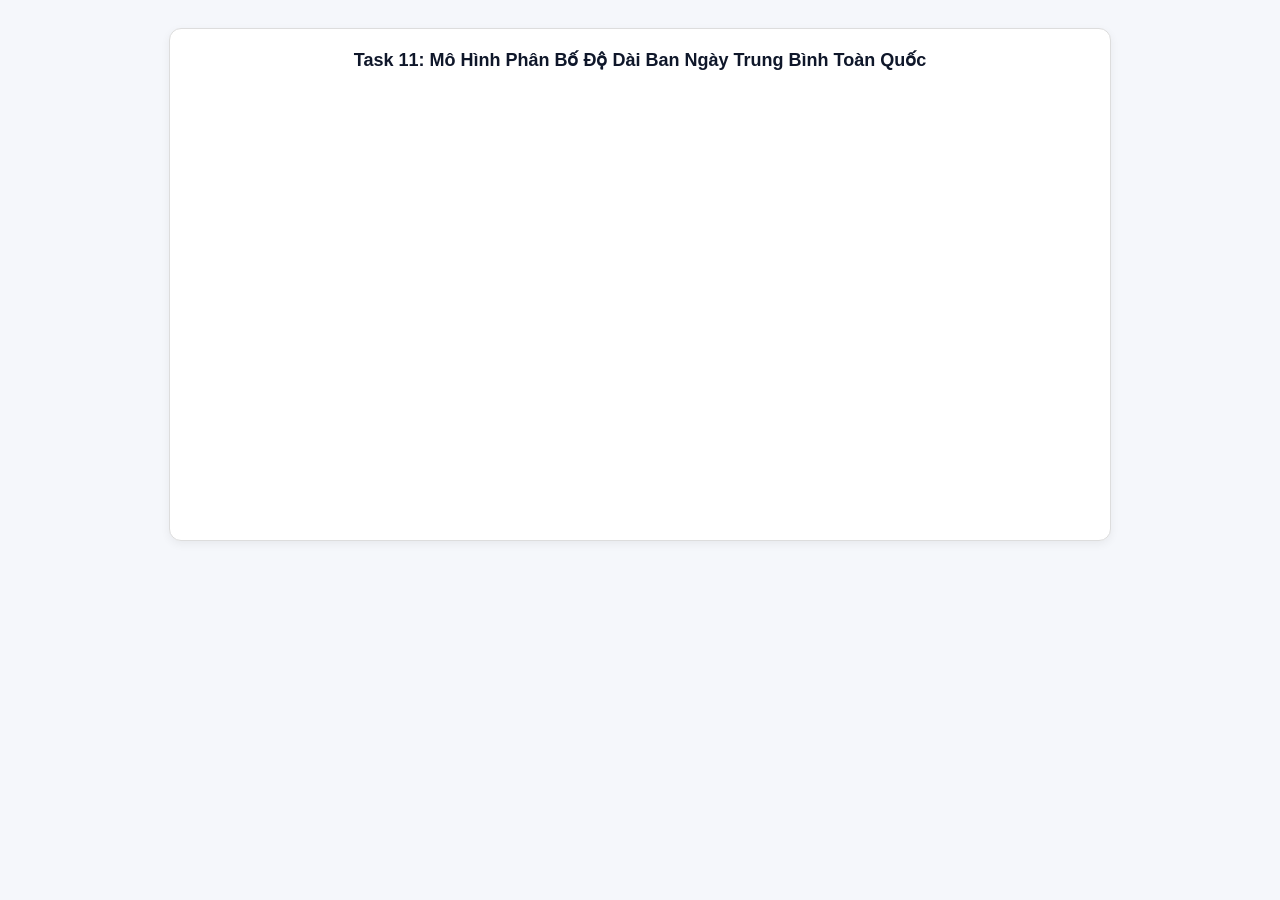
==== task/task11.html @ f25e9bdd "add tasks" ====
<!DOCTYPE html>
<html lang="vi">
<head>
    <meta charset="UTF-8">
    <title>Task 11: Độ Dài Ban Ngày</title>
    <script src="https://d3js.org/d3.v7.min.js"></script>
    <style>
        body {
            font-family: Arial, sans-serif;
            padding: 20px;
            background: #f5f7fb;
            color: #222;
        }

        .chart-box {
            background: white;
            border: 1px solid #ddd;
            border-radius: 12px;
            padding: 20px;
            box-shadow: 0 3px 10px rgba(0, 0, 0, 0.06);
            max-width: 900px;
            margin: 0 auto;
            position: relative;
        }

        .chart-title {
            font-size: 18px;
            font-weight: bold;
            margin-bottom: 25px;
            color: #0f172a;
            text-align: center;
        }

        /* Tùy chỉnh lưới và trục tọa độ của D3 */
        .grid line { stroke: #e5e7eb; }
        .grid path { stroke: none; }
        .axis text { font-size: 11px; fill: #555; }

		/* Tooltip */
        .d3-tooltip {
            position: absolute;
            background: #1e293b;
            color: #f8fafc;
            padding: 10px 14px;
            border-radius: 6px;
            font-size: 13px;
            pointer-events: none;
            opacity: 0;
            z-index: 100;
            box-shadow: 0 4px 15px rgba(0,0,0,0.15);
            line-height: 1.5;
        }
        .tooltip-date {
            font-weight: bold;
            color: #94a3b8;
            margin-bottom: 4px;
            border-bottom: 1px solid rgba(255,255,255,0.1);
            padding-bottom: 2px;
        }
        
        /* Chấm tròn xuất hiện khi hover */
        .hover-circle {
            pointer-events: none; /* Tránh cản trở sự kiện chuột của overlay */
            transition: opacity 0.1s ease;
        }
    </style>
</head>
<body>

    <div class="chart-box">
        <div class="chart-title">Task 11: Mô Hình Phân Bố Độ Dài Ban Ngày Trung Bình Toàn Quốc</div>
        <svg id="daylightChart" width="840" height="420"></svg>
        <div id="tooltip" class="d3-tooltip"></div>
    </div>

    <script>
        // 1. CẤU HÌNH KÍCH THƯỚC KHUNG VẼ
        const svg = d3.select("#daylightChart");
        const width = +svg.attr("width");
        const height = +svg.attr("height");
        const margin = { top: 20, right: 30, bottom: 40, left: 60 };

        const innerWidth = width - margin.left - margin.right;
        const innerHeight = height - margin.top - margin.bottom;

        const g = svg.append("g").attr("transform", `translate(${margin.left},${margin.top})`);

        const parseDate = d3.timeParse("%m/%d/%Y");
        const formatDate = d3.timeFormat("%d/%m/%Y");

        // Hàm quy đổi AM/PM sang số phút để làm phép trừ
        function timeToMinutes(timeStr) {
            if (!timeStr) return 0;
            const [time, modifier] = timeStr.split(' ');
            let [hours, minutes] = time.split(':').map(Number);
            if (hours === 12) hours = modifier === 'AM' ? 0 : 12;
            else if (modifier === 'PM') hours += 12;
            return hours * 60 + minutes;
        }

        // 2. TẢI VÀ XỬ LÝ DỮ LIỆU
        d3.csv("df_weather_fixed_utf8_cleaned.csv").then(data => {
            
            // Tính toán cột Độ dài ngày (giờ)
            let cleanedData = [];
            data.forEach(d => {
                const parsed = parseDate(d.date);
                if (parsed) {
                    const rise = timeToMinutes(d["astro.sunrise"]);
                    const set = timeToMinutes(d["astro.sunset"]);
                    cleanedData.push({
                        date: parsed,
                        dayLength: (set - rise) / 60
                    });
                }
            });

            // Gộp nhóm: Tính trung bình độ dài ngày của toàn quốc theo từng mốc Ngày
            const nestedData = d3.rollups(cleanedData,
                v => d3.mean(v, d => d.dayLength),
                d => d.date
            ).map(([date, avgLength]) => ({
                date: date,
                dayLength: avgLength
            })).sort((a, b) => a.date - b.date);

            // 3. THIẾT LẬP THANG ĐO (SCALES)
            const x = d3.scaleTime()
                .domain(d3.extent(nestedData, d => d.date))
                .range([0, innerWidth]);

            // TINH CHỈNH TRỤC Y: Cắt sát vào Min và Max để thấy rõ đường cong hình Sin
            const minLen = d3.min(nestedData, d => d.dayLength);
            const maxLen = d3.max(nestedData, d => d.dayLength);
            
            const y = d3.scaleLinear()
                .domain([minLen - 0.2, maxLen + 0.2]) // Padding thêm 0.2h ở trên và dưới
                .range([innerHeight, 0]);

            // 4. KHỞI TẠO DẢI MÀU GRADIENT (Vàng Cam)
            const defs = svg.append("defs");
            const gradient = defs.append("linearGradient")
                .attr("id", "area-gradient")
                .attr("x1", "0%").attr("y1", "0%")
                .attr("x2", "0%").attr("y2", "100%");
            gradient.append("stop").attr("offset", "0%").attr("stop-color", "#f59e0b").attr("stop-opacity", 0.5);
            gradient.append("stop").attr("offset", "100%").attr("stop-color", "#f59e0b").attr("stop-opacity", 0.05);

            // 5. VẼ LƯỚI & TRỤC TỌA ĐỘ
            g.append("g").attr("class", "grid").call(d3.axisLeft(y).tickSize(-innerWidth).tickFormat(""));
            g.append("g").attr("transform", `translate(0, ${innerHeight})`).attr("class", "axis").call(d3.axisBottom(x).ticks(8).tickFormat(d3.timeFormat("%d/%m")));
            g.append("g").attr("class", "axis").call(d3.axisLeft(y).tickFormat(d => d.toFixed(1) + "h"));

            // 6. ĐỊNH NGHĨA AREA VÀ LINE
            const areaGenerator = d3.area()
                .x(d => x(d.date))
                .y0(innerHeight)
                .y1(d => y(d.dayLength))
                .curve(d3.curveMonotoneX);

            const lineGenerator = d3.line()
                .x(d => x(d.date))
                .y(d => y(d.dayLength))
                .curve(d3.curveMonotoneX);

            // Vẽ Vùng Gradient
            g.append("path")
                .datum(nestedData)
                .attr("fill", "url(#area-gradient)")
                .attr("d", areaGenerator);

            // Vẽ Đường viền Line
            g.append("path")
                .datum(nestedData)
                .attr("fill", "none")
                .attr("stroke", "#f59e0b")
                .attr("stroke-width", 3)
                .attr("d", lineGenerator);

            // 7. TƯƠNG TÁC HOVER QUÉT TỌA ĐỘ
            // Tạo 1 vòng tròn để bắt dính vào điểm dữ liệu
            const hoverCircle = g.append("circle")
                .attr("class", "hover-circle")
                .attr("r", 6)
                .attr("fill", "#f59e0b")
                .attr("stroke", "#ffffff")
                .attr("stroke-width", 2)
                .style("opacity", 0);

            // Tạo một khung Rect tàng hình bao phủ toàn bộ biểu đồ để hứng sự kiện chuột
            g.append("rect")
                .attr("width", innerWidth)
                .attr("height", innerHeight)
                .style("fill", "none")
                .style("pointer-events", "all")
                .on("mouseover", () => {
                    d3.select("#tooltip").style("opacity", 1);
                    hoverCircle.style("opacity", 1);
                })
                .on("mouseout", () => {
                    d3.select("#tooltip").style("opacity", 0);
                    hoverCircle.style("opacity", 0);
                })
                .on("mousemove", function(event) {
                    // Lấy tọa độ chuột X
                    const mouseX = d3.pointer(event, this)[0];
                    const xDate = x.invert(mouseX); // Quy đổi pixel ngược lại ra Ngày

                    // Dùng bisect dò tìm ngày có sẵn trong tập dữ liệu gần với tọa độ chuột nhất
                    const bisect = d3.bisector(d => d.date).left;
                    const idx = bisect(nestedData, xDate, 1);
                    const d0 = nestedData[idx - 1];
                    const d1 = nestedData[idx];
                    
                    // Chọn ngày gần hơn
                    let dData = d0;
                    if (d1 && xDate - d0.date > d1.date - xDate) {
                        dData = d1;
                    }
                    if (!dData) return;

                    // Di chuyển chấm tròn tới đúng tọa độ của ngày đó
                    hoverCircle.attr("cx", x(dData.date)).attr("cy", y(dData.dayLength));

                    // Quy đổi số thực (VD: 12.5) ra Giờ & Phút (12 giờ 30 phút)
                    const totalHours = dData.dayLength;
                    const h = Math.floor(totalHours);
                    const m = Math.round((totalHours - h) * 60);

                    // Cập nhật và di chuyển Tooltip
                    d3.select("#tooltip")
                        .style("left", (event.pageX - document.querySelector('.chart-box').offsetLeft + 15) + "px")
                        .style("top", (event.pageY - document.querySelector('.chart-box').offsetTop - 40) + "px")
                        .html(`
                            <div class="tooltip-date">${formatDate(dData.date)}</div>
                            <div style="font-size: 12px; color: #94a3b8;">Thời gian chiếu sáng:</div>
                            <div><strong style="color: #f59e0b; font-size: 15px;">${h} giờ ${m} phút</strong></div>
                        `);
                });

        }).catch(err => {
            console.error("Lỗi nạp file dữ liệu:", err);
            d3.select(".chart-box").html("<h3>Không thể tải file dữ liệu CSV.</h3>");
        });
    </script>
</body>
</html>
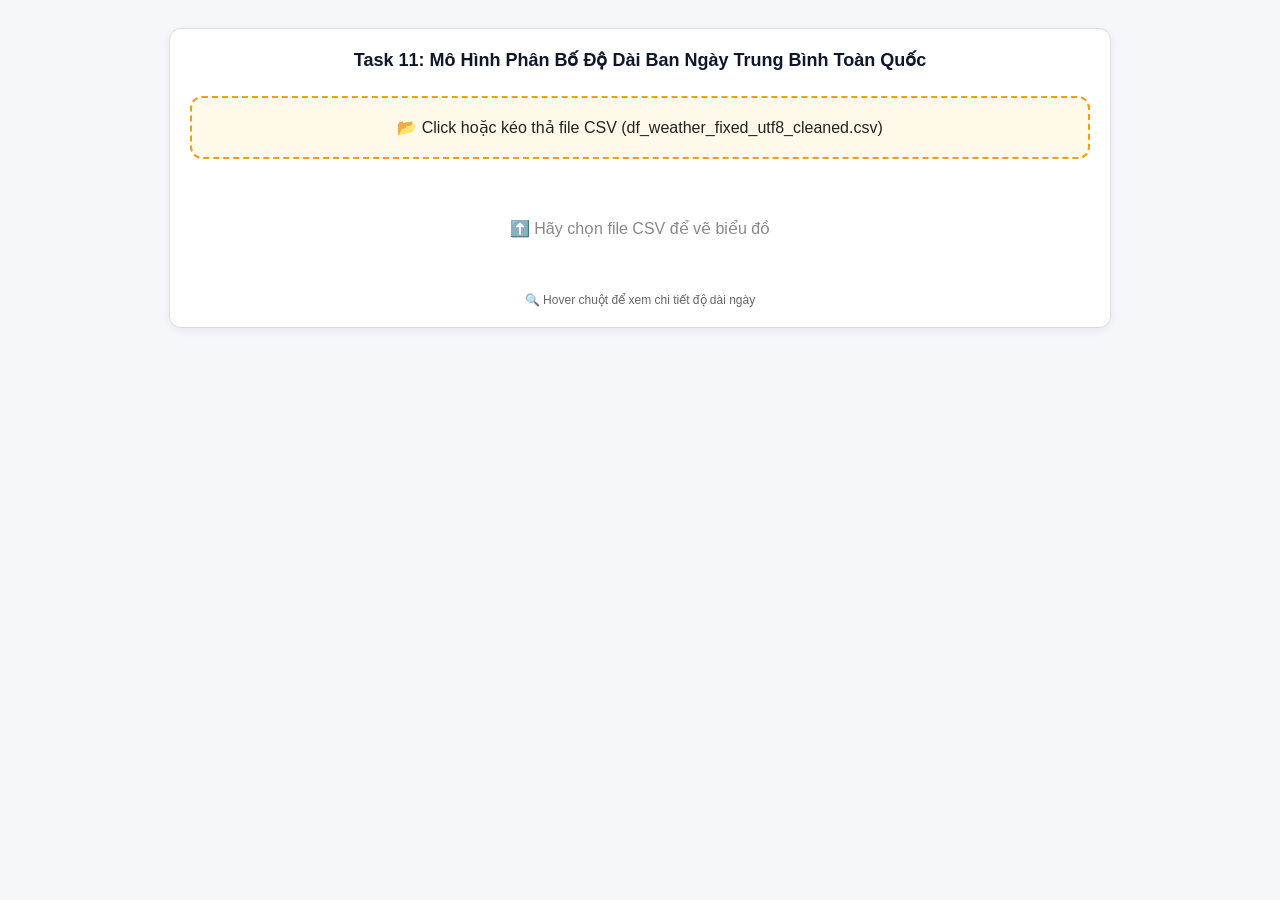
==== commit 6d1f2b36: "update final" ====
--- a/task/task11.html
+++ b/task/task11.html
@@ -11,18 +11,16 @@
             background: #f5f7fb;
             color: #222;
         }
-
         .chart-box {
             background: white;
             border: 1px solid #ddd;
             border-radius: 12px;
             padding: 20px;
-            box-shadow: 0 3px 10px rgba(0, 0, 0, 0.06);
+            box-shadow: 0 3px 10px rgba(0,0,0,0.06);
             max-width: 900px;
             margin: 0 auto;
             position: relative;
         }
-
         .chart-title {
             font-size: 18px;
             font-weight: bold;
@@ -30,13 +28,21 @@
             color: #0f172a;
             text-align: center;
         }
-
-        /* Tùy chỉnh lưới và trục tọa độ của D3 */
+        .upload-area {
+            border: 2px dashed #f59e0b;
+            border-radius: 12px;
+            padding: 20px;
+            margin-bottom: 20px;
+            text-align: center;
+            cursor: pointer;
+            background: #fef9e8;
+        }
+        .upload-area:hover {
+            background: #fef0d3;
+        }
         .grid line { stroke: #e5e7eb; }
         .grid path { stroke: none; }
         .axis text { font-size: 11px; fill: #555; }
-
-		/* Tooltip */
         .d3-tooltip {
             position: absolute;
             background: #1e293b;
@@ -57,11 +63,15 @@
             border-bottom: 1px solid rgba(255,255,255,0.1);
             padding-bottom: 2px;
         }
-        
-        /* Chấm tròn xuất hiện khi hover */
         .hover-circle {
-            pointer-events: none; /* Tránh cản trở sự kiện chuột của overlay */
+            pointer-events: none;
             transition: opacity 0.1s ease;
+        }
+        .note {
+            text-align: center;
+            font-size: 12px;
+            color: #666;
+            margin-top: 15px;
         }
     </style>
 </head>
@@ -69,53 +79,105 @@
 
     <div class="chart-box">
         <div class="chart-title">Task 11: Mô Hình Phân Bố Độ Dài Ban Ngày Trung Bình Toàn Quốc</div>
-        <svg id="daylightChart" width="840" height="420"></svg>
+        
+        <div class="upload-area" id="uploadArea">
+            📂 Click hoặc kéo thả file CSV (df_weather_fixed_utf8_cleaned.csv)
+        </div>
+        <input type="file" id="fileInput" accept=".csv" style="display: none;">
+        
+        <div id="noDataMsg" style="text-align:center; padding:40px; color:#888;">
+            ⬆️ Hãy chọn file CSV để vẽ biểu đồ
+        </div>
+        
+        <svg id="daylightChart" width="840" height="420" style="display:none;"></svg>
         <div id="tooltip" class="d3-tooltip"></div>
+        <div class="note">🔍 Hover chuột để xem chi tiết độ dài ngày</div>
     </div>
 
     <script>
-        // 1. CẤU HÌNH KÍCH THƯỚC KHUNG VẼ
-        const svg = d3.select("#daylightChart");
-        const width = +svg.attr("width");
-        const height = +svg.attr("height");
-        const margin = { top: 20, right: 30, bottom: 40, left: 60 };
-
-        const innerWidth = width - margin.left - margin.right;
-        const innerHeight = height - margin.top - margin.bottom;
-
-        const g = svg.append("g").attr("transform", `translate(${margin.left},${margin.top})`);
-
-        const parseDate = d3.timeParse("%m/%d/%Y");
-        const formatDate = d3.timeFormat("%d/%m/%Y");
-
-        // Hàm quy đổi AM/PM sang số phút để làm phép trừ
-        function timeToMinutes(timeStr) {
-            if (!timeStr) return 0;
-            const [time, modifier] = timeStr.split(' ');
-            let [hours, minutes] = time.split(':').map(Number);
-            if (hours === 12) hours = modifier === 'AM' ? 0 : 12;
-            else if (modifier === 'PM') hours += 12;
-            return hours * 60 + minutes;
-        }
-
-        // 2. TẢI VÀ XỬ LÝ DỮ LIỆU
-        d3.csv("df_weather_fixed_utf8_cleaned.csv").then(data => {
+        const uploadArea = document.getElementById('uploadArea');
+        const fileInput = document.getElementById('fileInput');
+        
+        uploadArea.onclick = () => fileInput.click();
+        uploadArea.ondragover = (e) => { e.preventDefault(); uploadArea.style.borderColor = '#e67e22'; };
+        uploadArea.ondragleave = () => uploadArea.style.borderColor = '#f59e0b';
+        uploadArea.ondrop = (e) => { e.preventDefault(); handleFile(e.dataTransfer.files[0]); };
+        fileInput.onchange = (e) => handleFile(e.target.files[0]);
+
+        function handleFile(file) {
+            if (!file) return;
+            const reader = new FileReader();
+            reader.onload = (ev) => drawChart(ev.target.result);
+            reader.readAsText(file, 'UTF-8');
+        }
+
+        function drawChart(csvText) {
+            // 1. CẤU HÌNH KÍCH THƯỚC KHUNG VẼ
+            const svg = d3.select("#daylightChart");
+            svg.style("display", "block");
+            document.getElementById('noDataMsg').style.display = 'none';
             
-            // Tính toán cột Độ dài ngày (giờ)
+            const width = +svg.attr("width");
+            const height = +svg.attr("height");
+            svg.selectAll("*").remove();
+            
+            const margin = { top: 20, right: 30, bottom: 40, left: 60 };
+            const innerWidth = width - margin.left - margin.right;
+            const innerHeight = height - margin.top - margin.bottom;
+
+            const g = svg.append("g").attr("transform", `translate(${margin.left},${margin.top})`);
+
+            const parseDate = d3.timeParse("%m/%d/%Y");
+            const formatDate = d3.timeFormat("%d/%m/%Y");
+
+            function timeToMinutes(timeStr) {
+                if (!timeStr) return 0;
+                const parts = String(timeStr).trim();
+                const match = parts.match(/(\d+):(\d+)\s*(AM|PM)/i);
+                if (match) {
+                    let h = parseInt(match[1]), m = parseInt(match[2]), ap = match[3].toUpperCase();
+                    if (ap === 'PM' && h !== 12) h += 12;
+                    if (ap === 'AM' && h === 12) h = 0;
+                    return h * 60 + m;
+                }
+                return 0;
+            }
+
+            // 2. XỬ LÝ DỮ LIỆU TỪ CSV
+            const lines = csvText.split(/\r?\n/);
+            const headers = lines[0].split(',').map(h => h.replace(/["']/g, '').trim());
+            const idxSunrise = headers.indexOf('astro.sunrise');
+            const idxSunset = headers.indexOf('astro.sunset');
+            const idxDate = headers.indexOf('date');
+
+            if (idxSunrise === -1 || idxSunset === -1 || idxDate === -1) {
+                alert("Không tìm thấy cột cần thiết (astro.sunrise, astro.sunset, date)");
+                return;
+            }
+
             let cleanedData = [];
-            data.forEach(d => {
-                const parsed = parseDate(d.date);
-                if (parsed) {
-                    const rise = timeToMinutes(d["astro.sunrise"]);
-                    const set = timeToMinutes(d["astro.sunset"]);
+            for (let i = 1; i < lines.length; i++) {
+                const row = lines[i].trim();
+                if (!row) continue;
+                const cols = row.split(',');
+                const dateRaw = cols[idxDate];
+                const sunrise = timeToMinutes(cols[idxSunrise]);
+                const sunset = timeToMinutes(cols[idxSunset]);
+                const parsed = parseDate(dateRaw);
+                if (parsed && sunrise > 0 && sunset > sunrise) {
                     cleanedData.push({
                         date: parsed,
-                        dayLength: (set - rise) / 60
+                        dayLength: (sunset - sunrise) / 60
                     });
                 }
-            });
-
-            // Gộp nhóm: Tính trung bình độ dài ngày của toàn quốc theo từng mốc Ngày
+            }
+
+            if (cleanedData.length === 0) {
+                alert("Không có dữ liệu hợp lệ");
+                return;
+            }
+
+            // Gộp nhóm theo ngày
             const nestedData = d3.rollups(cleanedData,
                 v => d3.mean(v, d => d.dayLength),
                 d => d.date
@@ -124,20 +186,19 @@
                 dayLength: avgLength
             })).sort((a, b) => a.date - b.date);
 
-            // 3. THIẾT LẬP THANG ĐO (SCALES)
+            // 3. THIẾT LẬP THANG ĐO
             const x = d3.scaleTime()
                 .domain(d3.extent(nestedData, d => d.date))
                 .range([0, innerWidth]);
 
-            // TINH CHỈNH TRỤC Y: Cắt sát vào Min và Max để thấy rõ đường cong hình Sin
             const minLen = d3.min(nestedData, d => d.dayLength);
             const maxLen = d3.max(nestedData, d => d.dayLength);
             
             const y = d3.scaleLinear()
-                .domain([minLen - 0.2, maxLen + 0.2]) // Padding thêm 0.2h ở trên và dưới
+                .domain([minLen - 0.2, maxLen + 0.2])
                 .range([innerHeight, 0]);
 
-            // 4. KHỞI TẠO DẢI MÀU GRADIENT (Vàng Cam)
+            // 4. GRADIENT
             const defs = svg.append("defs");
             const gradient = defs.append("linearGradient")
                 .attr("id", "area-gradient")
@@ -146,12 +207,12 @@
             gradient.append("stop").attr("offset", "0%").attr("stop-color", "#f59e0b").attr("stop-opacity", 0.5);
             gradient.append("stop").attr("offset", "100%").attr("stop-color", "#f59e0b").attr("stop-opacity", 0.05);
 
-            // 5. VẼ LƯỚI & TRỤC TỌA ĐỘ
+            // 5. VẼ LƯỚI & TRỤC
             g.append("g").attr("class", "grid").call(d3.axisLeft(y).tickSize(-innerWidth).tickFormat(""));
             g.append("g").attr("transform", `translate(0, ${innerHeight})`).attr("class", "axis").call(d3.axisBottom(x).ticks(8).tickFormat(d3.timeFormat("%d/%m")));
             g.append("g").attr("class", "axis").call(d3.axisLeft(y).tickFormat(d => d.toFixed(1) + "h"));
 
-            // 6. ĐỊNH NGHĨA AREA VÀ LINE
+            // 6. AREA & LINE
             const areaGenerator = d3.area()
                 .x(d => x(d.date))
                 .y0(innerHeight)
@@ -163,31 +224,27 @@
                 .y(d => y(d.dayLength))
                 .curve(d3.curveMonotoneX);
 
-            // Vẽ Vùng Gradient
             g.append("path")
                 .datum(nestedData)
                 .attr("fill", "url(#area-gradient)")
                 .attr("d", areaGenerator);
 
-            // Vẽ Đường viền Line
             g.append("path")
                 .datum(nestedData)
                 .attr("fill", "none")
                 .attr("stroke", "#f59e0b")
-                .attr("stroke-width", 3)
+                .attr("stroke-width", 2.5)
                 .attr("d", lineGenerator);
 
-            // 7. TƯƠNG TÁC HOVER QUÉT TỌA ĐỘ
-            // Tạo 1 vòng tròn để bắt dính vào điểm dữ liệu
+            // 7. TƯƠNG TÁC HOVER
             const hoverCircle = g.append("circle")
                 .attr("class", "hover-circle")
-                .attr("r", 6)
+                .attr("r", 5)
                 .attr("fill", "#f59e0b")
                 .attr("stroke", "#ffffff")
                 .attr("stroke-width", 2)
                 .style("opacity", 0);
 
-            // Tạo một khung Rect tàng hình bao phủ toàn bộ biểu đồ để hứng sự kiện chuột
             g.append("rect")
                 .attr("width", innerWidth)
                 .attr("height", innerHeight)
@@ -202,46 +259,29 @@
                     hoverCircle.style("opacity", 0);
                 })
                 .on("mousemove", function(event) {
-                    // Lấy tọa độ chuột X
                     const mouseX = d3.pointer(event, this)[0];
-                    const xDate = x.invert(mouseX); // Quy đổi pixel ngược lại ra Ngày
-
-                    // Dùng bisect dò tìm ngày có sẵn trong tập dữ liệu gần với tọa độ chuột nhất
+                    const xDate = x.invert(mouseX);
                     const bisect = d3.bisector(d => d.date).left;
                     const idx = bisect(nestedData, xDate, 1);
                     const d0 = nestedData[idx - 1];
                     const d1 = nestedData[idx];
-                    
-                    // Chọn ngày gần hơn
                     let dData = d0;
-                    if (d1 && xDate - d0.date > d1.date - xDate) {
-                        dData = d1;
-                    }
+                    if (d1 && xDate - d0.date > d1.date - xDate) dData = d1;
                     if (!dData) return;
 
-                    // Di chuyển chấm tròn tới đúng tọa độ của ngày đó
                     hoverCircle.attr("cx", x(dData.date)).attr("cy", y(dData.dayLength));
-
-                    // Quy đổi số thực (VD: 12.5) ra Giờ & Phút (12 giờ 30 phút)
-                    const totalHours = dData.dayLength;
-                    const h = Math.floor(totalHours);
-                    const m = Math.round((totalHours - h) * 60);
-
-                    // Cập nhật và di chuyển Tooltip
+                    const h = Math.floor(dData.dayLength);
+                    const m = Math.round((dData.dayLength - h) * 60);
+
                     d3.select("#tooltip")
                         .style("left", (event.pageX - document.querySelector('.chart-box').offsetLeft + 15) + "px")
                         .style("top", (event.pageY - document.querySelector('.chart-box').offsetTop - 40) + "px")
                         .html(`
                             <div class="tooltip-date">${formatDate(dData.date)}</div>
-                            <div style="font-size: 12px; color: #94a3b8;">Thời gian chiếu sáng:</div>
-                            <div><strong style="color: #f59e0b; font-size: 15px;">${h} giờ ${m} phút</strong></div>
+                            <div>Thời gian chiếu sáng: <strong style="color:#f59e0b;">${h} giờ ${m} phút</strong></div>
                         `);
                 });
-
-        }).catch(err => {
-            console.error("Lỗi nạp file dữ liệu:", err);
-            d3.select(".chart-box").html("<h3>Không thể tải file dữ liệu CSV.</h3>");
-        });
+        }
     </script>
 </body>
 </html>
